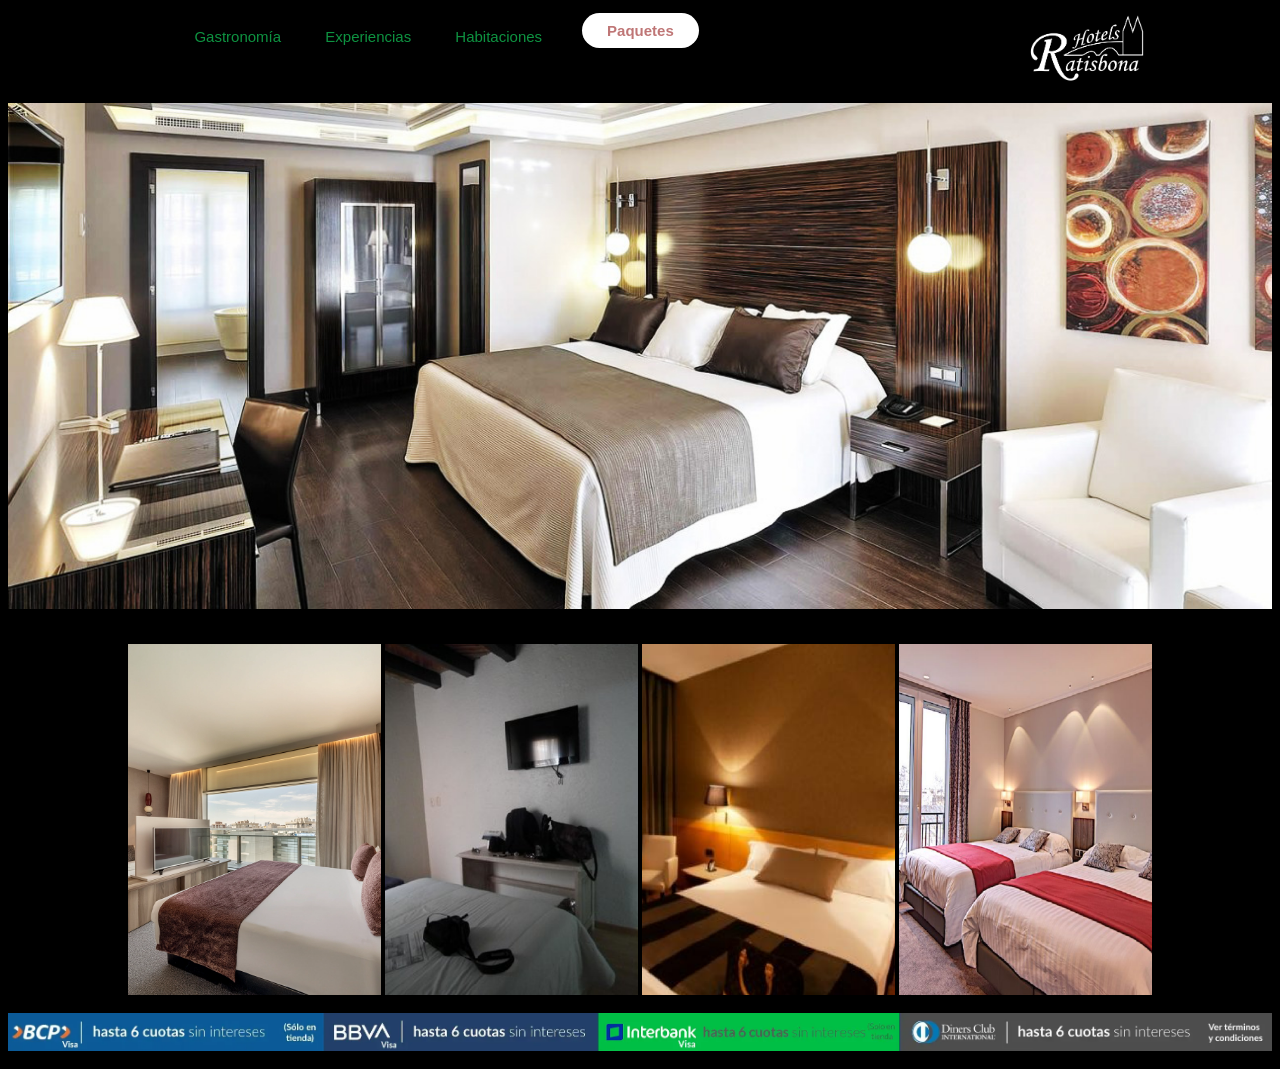
==== experiencias.html @ 76e47dcf "Add files via upload" ====
<!DOCTYPE html>
<html lang="en">
<head>
    <meta charset="UTF-8">
    <meta name="viewport" content="width=device-width, initial-scale=1.0">
    <title>HOTEL RATISBONA|Experiencias</title>
    <link rel="shortcut icon" href="IMG/icono.jpeg">
    <link rel="stylesheet" href="estilo-web-hotel.css">
</head>

<body>
    <header class="header">
        <div class="logo">
            <li><a href="index.html"><img src="IMG/Logo2.png" width="8%">
        </div>
        <nav>
            <ul class="nav-links">
            <li><a href="gastronomia.html">Gastronomía</a></li>
             <li><a href="experiencias.html">Experiencias</a></li>
              <li><a href="habitaciones.html">Habitaciones</a></li>
              </ul>
        </nav>
        <a class="btn" href="#"><button>Paquetes</button></a>
    </header>
    <p>
        <section>
            <img src="IMG/03fa6d64-783a-43b0-9b5e-42e6e1215f44.jpg" width="100%">
        </section>
    <p>
<tr>
<CENTER><td><b>NOVEDADES</b></td></CENTER>
</tr>

<center>
<tr>
    <td colspan="2"><img src="IMG/CuartodeHotel01.webp" width="20%"></td>
<td colspan="2"><img src="IMG/CuartodeHotel22.png" width="20%"></td>
<td colspan="2"><img src="IMG/CuartodeHotel33.png" width="20%"></td>
<td colspan="2"><img src="IMG/CuartodeHotel11.png" width="20%"></td>
      
</tr>
</center>
<p>
    <tr>
<td> <img src="IMG/cinta.webp" width="100%"></td>
    </tr>
    <br>
    <dy>

    </dy>
</tr>
</body>
</html>
---- estilo-web-hotel.css ----
@import url('https://fonts.googleapis.com/css2?family=Nunito:wght@400;800&display=swap');

*{
    box-sizing: border-box;
    margin: 3;
    padding: 3;
    font-family: sans-serif;
    font-size: 15px;
}
body{
    background-color: black;
}
.header{
    background-color: b;
    display: flex;
    justify-content: flex-end;
    align-items: 85px;
    padding: 5px 10%;
}
.header .logo{
    height: 70px;
    width: auto;
    transition: all 0.3s;
}
.header .logo img:hover{
    transform: scale(1.2);
}
.header .logo{
    cursor: pointer;
    order: 3;
    margin-left: auto;
}
.header .logo img{
    height: 70px;
    width: auto;
    transition: all 0,3s;
}
.header nav{
    order: 1;    
}
.header .nav-links{
    list-style: none;
}
.header .nav-links li{
    display: inline-block;
    padding: 0 20px;
}
.header .nav-links li:nth-child(1){
    padding: 0 20px 0 0;   
}
.header .nav-links li:hover{
    transform: scale(1.2);
}
.header .nav-links a{
    font-size: 100%;
    color: rgb(14, 147, 65);
    text-decoration: none;
}
.header .nav-links li:hover{
    color: rgb(150, 199, 77);
}
.header .btn{
    order: 2;
}
.header .btn button{
    margin-left: 20px;
    font-weight: 700;
    color: rgb(191, 118, 118);
    padding: 9px 25px;
    background: white;
    border: none;
    border-radius: 50px;
    cursor: pointer;
    transition: all 0.3s ease 0s;
}
.header .btn button:hover{
    background: rgb(136, 30, 30);
    color: rgb(186, 82, 170);
    transform-box: scale(1.2);
}
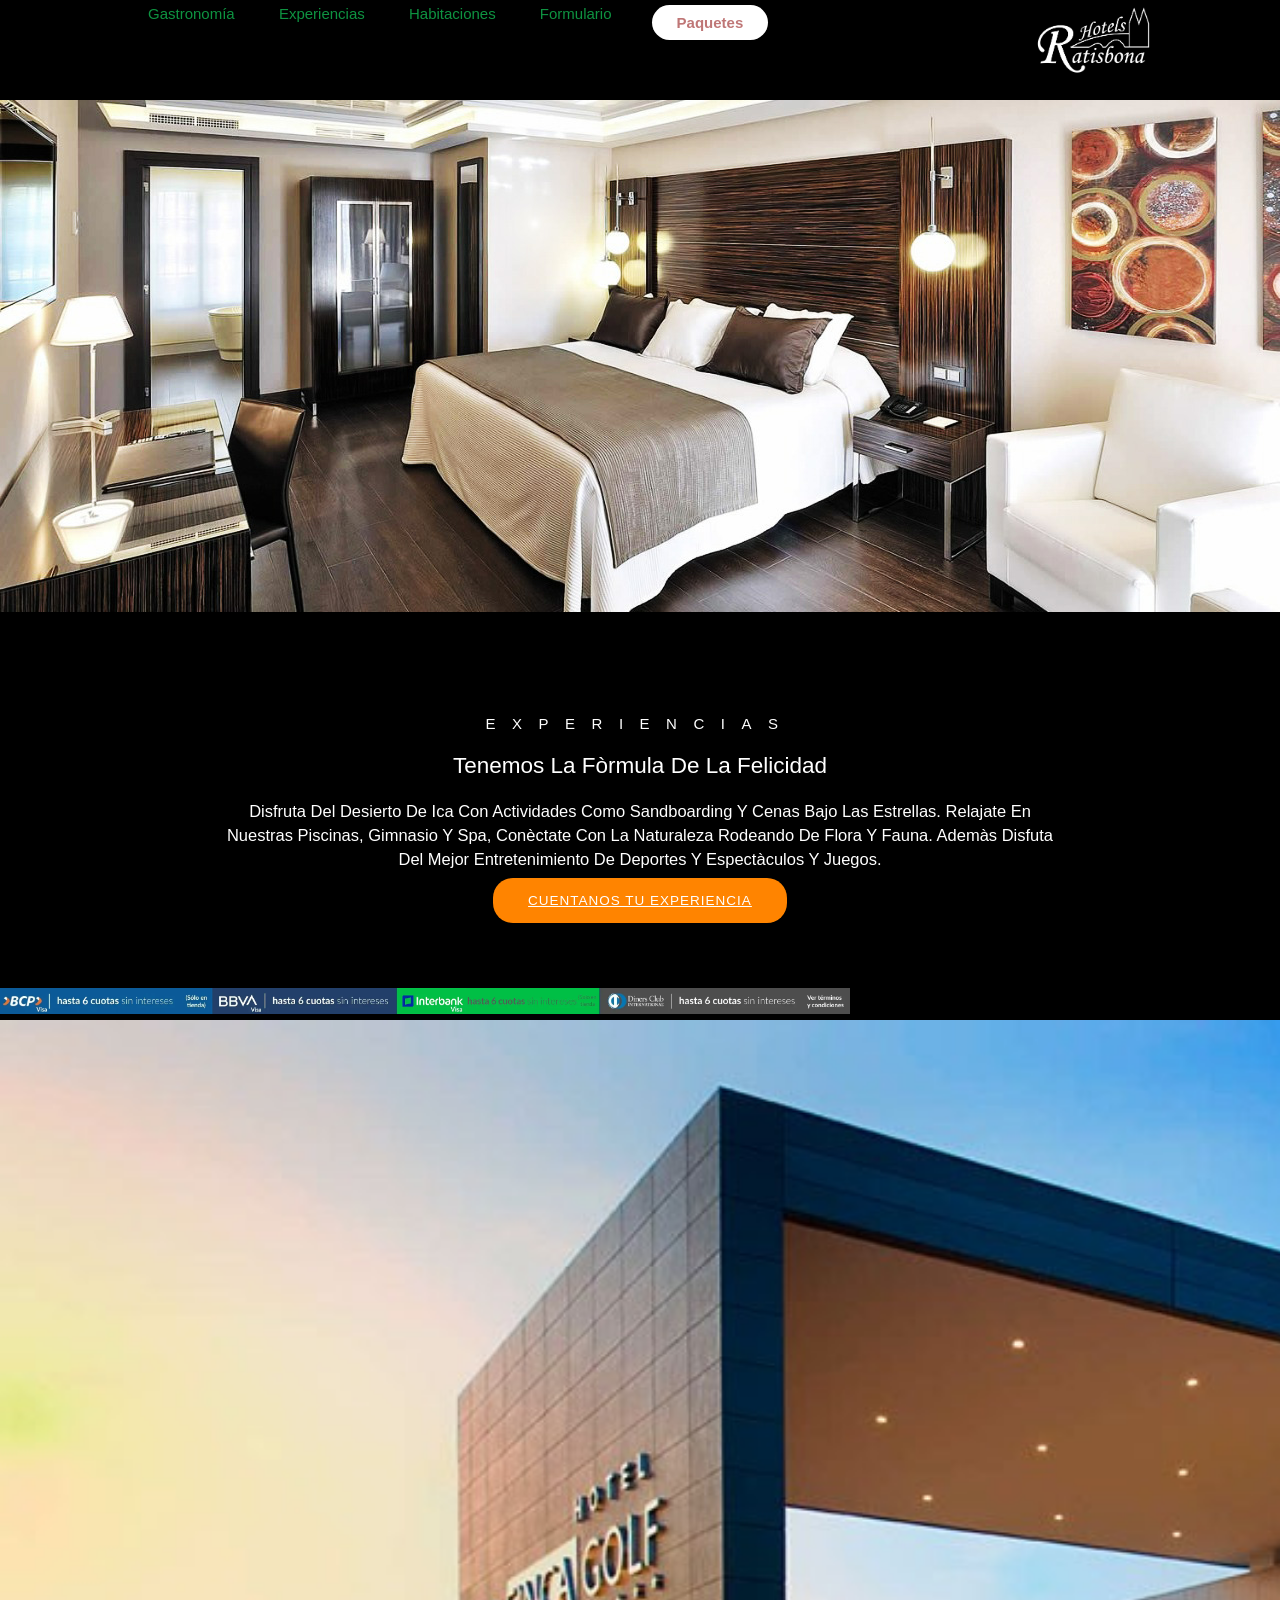
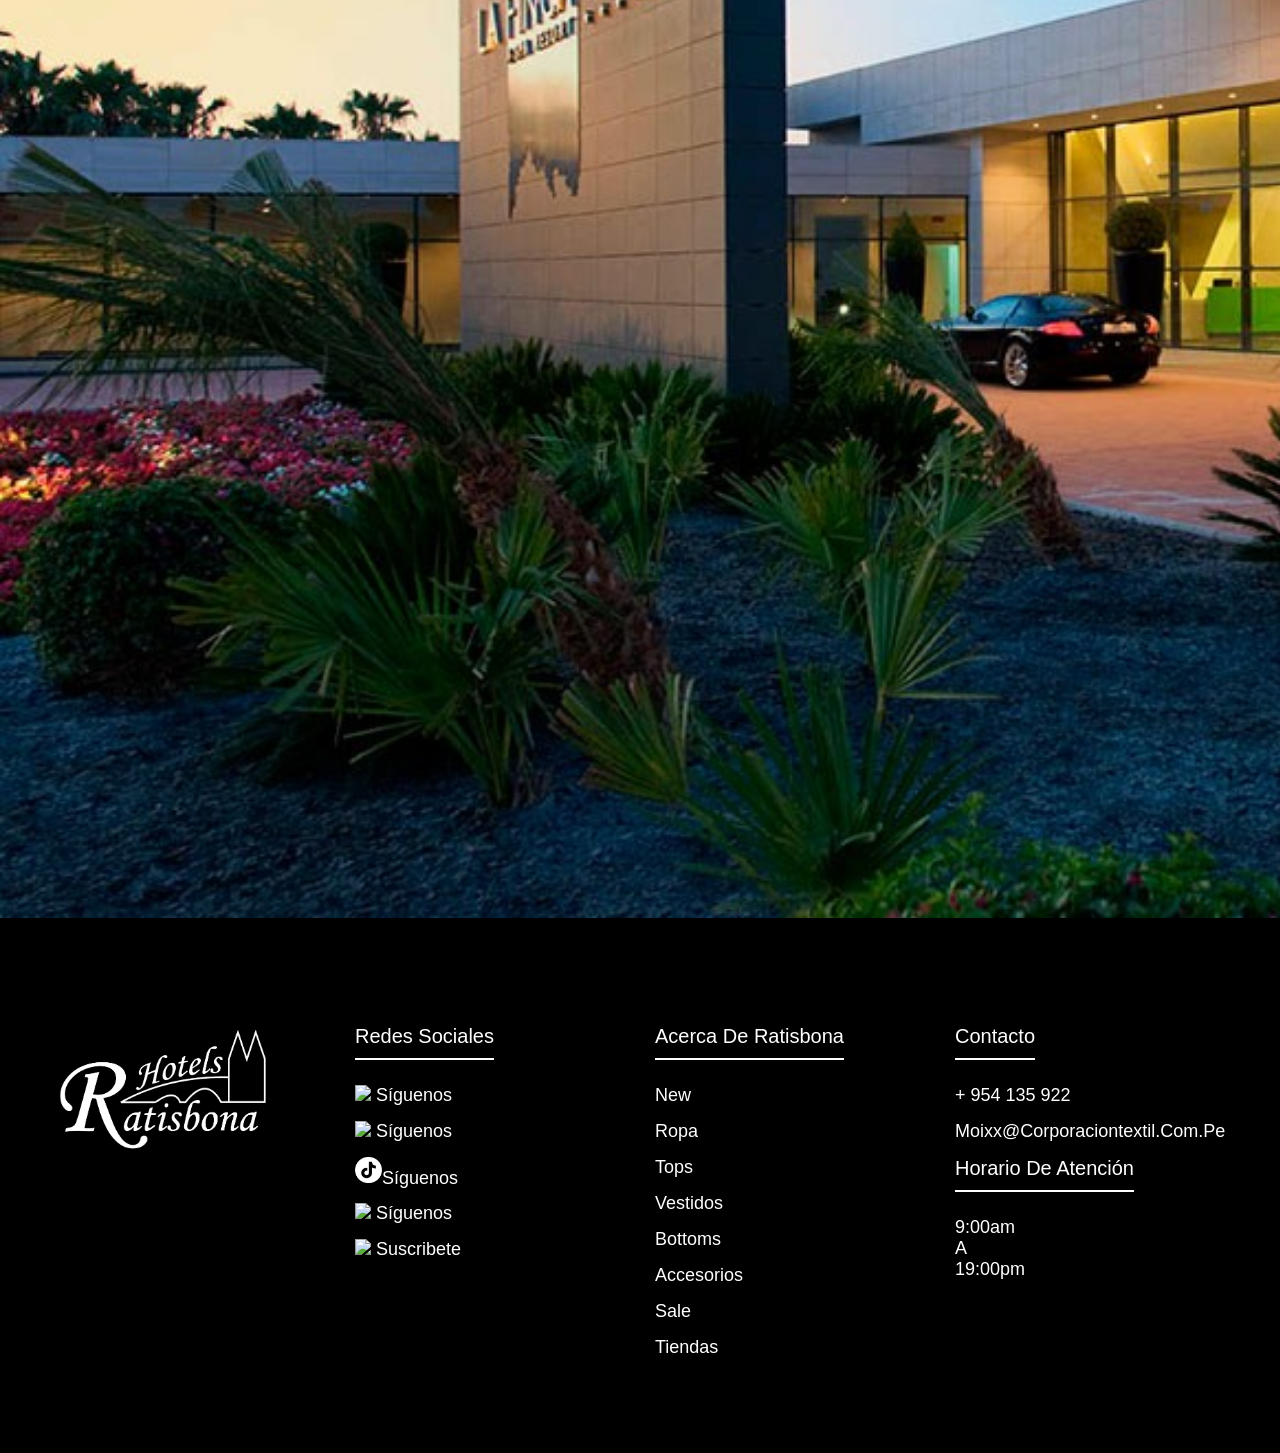
==== commit c71fa4a6: "Add files via upload" ====
--- a/experiencias.html
+++ b/experiencias.html
@@ -6,6 +6,8 @@
     <title>HOTEL RATISBONA|Experiencias</title>
     <link rel="shortcut icon" href="IMG/icono.jpeg">
     <link rel="stylesheet" href="estilo-web-hotel.css">
+    <link rel="stylesheet" href="css/ESTILO-EXPERIENCIAS.css">
+        <link rel="stylesheet" href="css/footer estilo.css">
 </head>
 
 <body>
@@ -18,6 +20,7 @@
             <li><a href="gastronomia.html">Gastronomía</a></li>
              <li><a href="experiencias.html">Experiencias</a></li>
               <li><a href="habitaciones.html">Habitaciones</a></li>
+                  <li><a href="formulario.html">Formulario</a></li>
               </ul>
         </nav>
         <a class="btn" href="#"><button>Paquetes</button></a>
@@ -27,19 +30,22 @@
             <img src="IMG/03fa6d64-783a-43b0-9b5e-42e6e1215f44.jpg" width="100%">
         </section>
     <p>
-<tr>
-<CENTER><td><b>NOVEDADES</b></td></CENTER>
-</tr>
-
 <center>
-<tr>
-    <td colspan="2"><img src="IMG/CuartodeHotel01.webp" width="20%"></td>
-<td colspan="2"><img src="IMG/CuartodeHotel22.png" width="20%"></td>
-<td colspan="2"><img src="IMG/CuartodeHotel33.png" width="20%"></td>
-<td colspan="2"><img src="IMG/CuartodeHotel11.png" width="20%"></td>
-      
-</tr>
-</center>
+        <section class="promo-section">
+            <div class="content-wrapper">
+                <span class="subtitle">EXPERIENCIAS</span>
+                <h1>Tenemos la fòrmula de la felicidad</h1>
+                <p>
+                    Disfruta del desierto de Ica con actividades como
+                    sandboarding y cenas bajo las estrellas.
+                    Relajate en nuestras piscinas, gimnasio y spa,
+                    conèctate con la naturaleza rodeando de flora y fauna.
+                    Ademàs disfuta del mejor entretenimiento de deportes y espectàculos y juegos.
+                </p>
+                <a href="#" class="btn-cta">CUENTANOS TU EXPERIENCIA</a>
+            </div>
+        </section>
+        </center>
 <p>
     <tr>
 <td> <img src="IMG/cinta.webp" width="100%"></td>
@@ -49,5 +55,63 @@
 
     </dy>
 </tr>
+
+<tr>
+    <img src="IMG/hotel fuera.jpeg" width="265%">
+</tr>
+ </div>
+    <footer class="footer">
+        <div class="container">
+            <div class="footer-row">
+                <div class="footer-link">
+                    <img src="IMG/Logo2.png" width="80%">
+                    
+                </div>
+                <div class="footer-link">
+                    <h4>Redes Sociales</h4>
+                    
+                    <ul>
+                        <li><a href="https://www.facebook.com/moixx.com.pe" target="_blank">
+                        <img src="img/facebook.png" width="10%"> Síguenos</a></li>
+                        <li><a href="https://www.instagram.com/moixx.com.pe/" target="_blank">
+                            <img src="img/instagram.png" width="10%"> Síguenos</a></li>
+                        <li><a href="https://www.tiktok.com/@moixx.com.pe" target="_blank">
+                            <img src="IMG/tik tok.png" width="10%">Síguenos</a></li>
+                        <li><a href="https://www.pinterest.es/moixx/_created/" target="_blank">
+                            <img src="img/pinterest.png" width="10%"> Síguenos</a></li>
+                        <li><a href="https://www.youtube.com/channel/UCZmwnuaC2Ud-Glkjnv6N2_w" target="_blank">
+                            <img src="img/youtube.png" width="10%">  Suscribete</a></li>
+
+                    </ul>
+                </div>
+                <div class="footer-link">
+                    <h4>Acerca De Ratisbona</h4>
+                    <ul>
+                        <li><a href="https://moixx.com.pe/collections/nueva-coleccion">New</a></li>
+                        <li><a href="https://moixx.com.pe/collections/nueva-coleccion-ropa">Ropa</a></li>
+                        <li><a href="https://moixx.com.pe/collections/todo-tops">Tops</a></li>
+                        <li><a href="https://moixx.com.pe/collections/vestidos-y-enterizos">Vestidos</a></li>
+                        <li><a href="https://moixx.com.pe/collections/todo-bottoms">Bottoms</a></li>
+                        <li><a href="https://moixx.com.pe/collections/nueva-coleccion-accesorios">Accesorios</a></li>
+                        <li><a href="https://moixx.com.pe/collections/liquidacion">Sale</a></li>
+                        <li><a href="https://moixx.com.pe/tools/locations">Tiendas</a></li>
+                    </ul>
+                </div>
+                <div class="footer-link">
+                    <h4>Contacto</h4>
+                    <ul>
+                        <li><a href="https://api.whatsapp.com/send?phone=51954135922">+ 954 135 922</a></li>
+                        <li><a href="#">moixx@corporaciontextil.com.pe</a></li>
+                    </ul>
+                    <h4>Horario de atención</h4>
+                    <ul>
+                        <li><a href="#">9:00am <br>
+                            a <br>
+                            19:00pm</a></li>
+                    </ul>
+                </div>
+            </div>
+        </div>
+    </footer>
 </body>
 </html>
--- a/estilo-web-hotel.css
+++ b/estilo-web-hotel.css
@@ -77,4 +77,8 @@
     background: rgb(136, 30, 30);
     color: rgb(186, 82, 170);
     transform-box: scale(1.2);
-}+}
+.footer-link{
+    width: 25%;
+    padding: 0 15px;
+}
--- a/css/ESTILO-EXPERIENCIAS.css
+++ b/css/ESTILO-EXPERIENCIAS.css
@@ -0,0 +1,55 @@
+.promo-section{
+    background-color: black;
+    padding: 80px 20px;
+    text-align: center;
+    display: flex;
+    justify-content: center;
+    align-items: center;
+}
+.content-wrapper{
+    max-width: 900px;
+}
+.subtitle{
+    display: block;
+    color: white;
+    letter-spacing: 1.1rem;
+    margin-bottom: 20px;
+    font-weight: 400;
+}
+h1{
+    color: white;
+    font-size: 1.5rem;
+    font-weight: 400;
+    margin-bottom: 20px;
+    line-height: 1.2;
+}
+p{
+    color: white;
+    font-size: 1.1rem;
+    margin-bottom: 20px;
+    max-width: 850px;
+    margin-right: auto;
+    line-height: 1.6rem;
+}
+.btn-cta{
+    display: online-block;
+background-color: rgb(255, 132, 0);
+color: white;
+padding: 15px 35px;
+font-size: 0.9rem;
+letter-spacing: 1px;
+transition: background-color 0.3s ease;
+border-radius: 20px;
+}
+.btn-cta:hover{
+    background-color: rgb(255, 255, 255);
+    color: black;
+}
+@media (max-whidth: 600px){
+    h1{
+        font-size: 1.1rem;
+    }
+    .promo-section{
+        padding: 50px 15px;
+    }
+}
--- a/css/footer estilo.css
+++ b/css/footer estilo.css
@@ -0,0 +1,56 @@
+*{
+    margin: 0;
+    padding: 0;
+    box-sizing: border-box;
+    list-style: none;
+}
+body{
+    font-family: Georgia, 'Times New Roman', Times, serif;
+    text-transform: capitalize;
+}
+.container{
+    max-width: 1200px;
+    margin: 0 auto;
+}
+.footer{
+    background-color: rgb(0, 0, 0);
+    padding: 80px 0;
+}
+.footer-row{
+    display: flex;
+    flex-wrap: wrap;
+}
+.footer-link{
+    width: 25%;
+    padding: 0 15px;
+}
+.footer-link h4{
+    font-size: 20px;
+    color: white;
+    margin-bottom: 25px;
+    font-weight: 500;
+    border-bottom: 2px solid rgb(255, 255, 255);
+    padding-bottom: 10px;
+    display: inline-block;
+}
+.footer-link ul li a{
+    font-size: 18px;
+    text-decoration: none;
+    color: rgb(255, 255, 255);
+    display: block;
+    margin-bottom: 15px;
+    transition: all .3s ease;
+}
+.footer-link ul li a:hover{
+    color: rgb(184, 183, 183);
+    padding-left: 6px;
+}
+@media (max-width:991px){
+    .footer-row{
+        text-align: center;
+    }
+    .footer-link{
+        width: 100%;
+        margin-bottom: 30px;
+    }
+}
